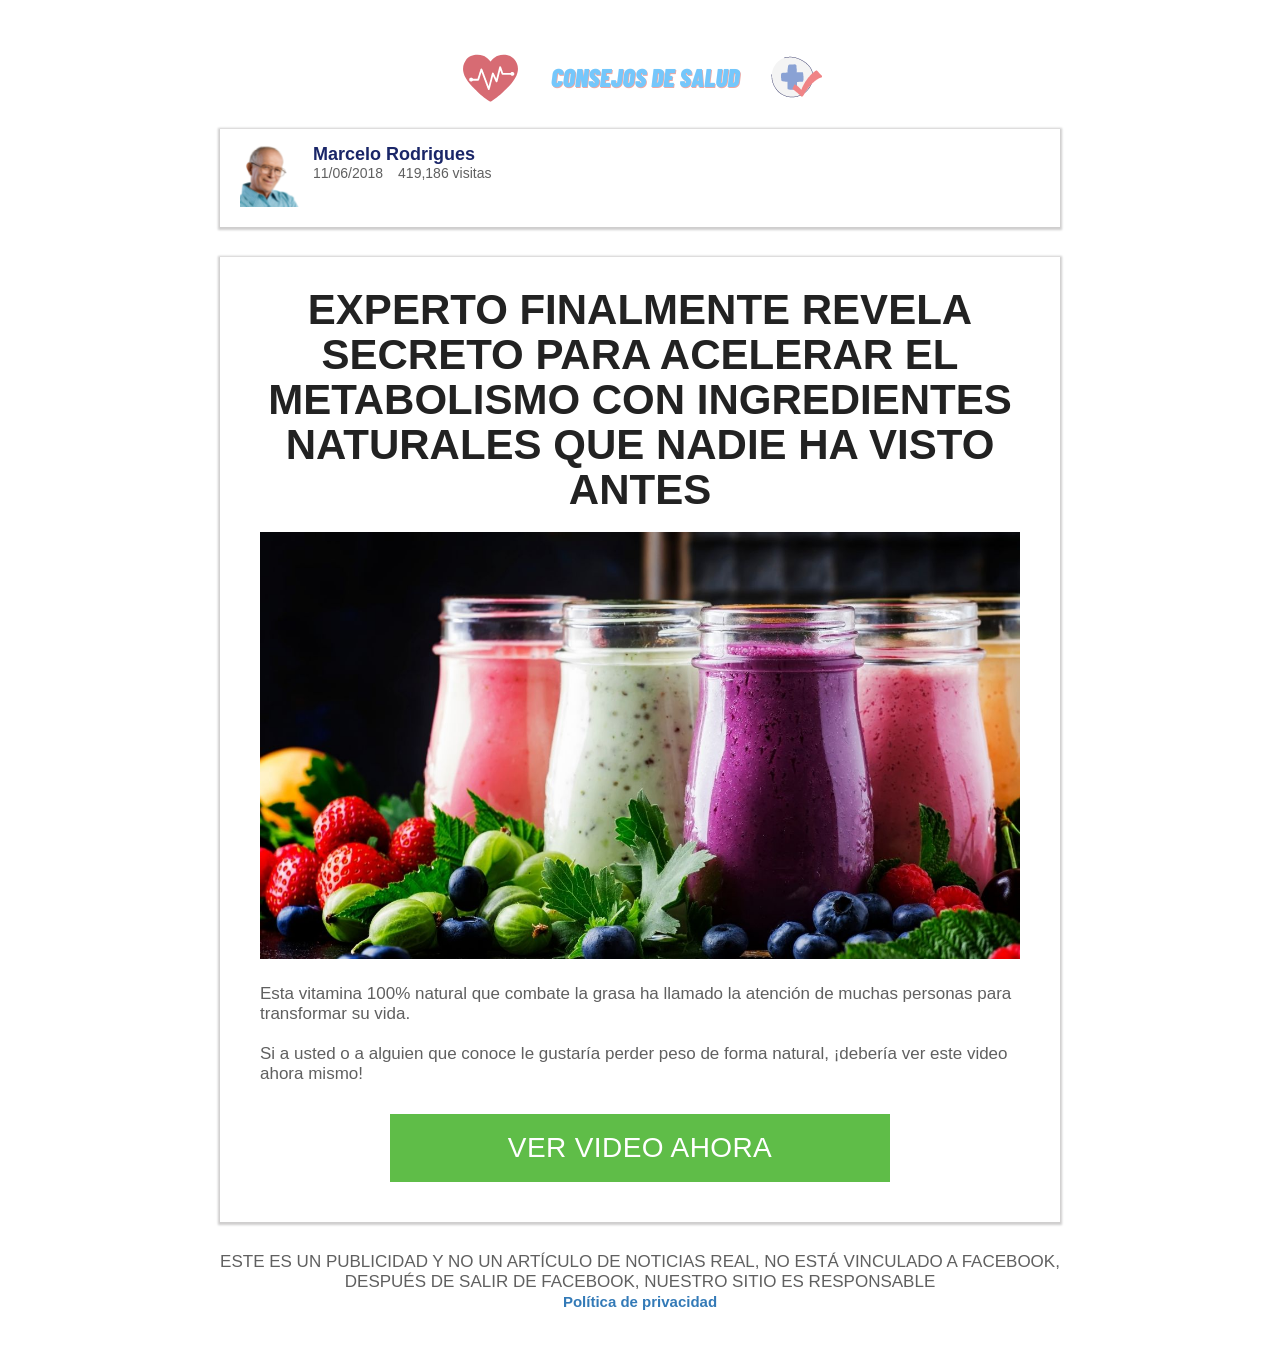
==== index.html @ 85271fab "Update index.html" ====
<!DOCTYPE html> 
<html lang="en">
  <head>
    <meta charset="UTF-8"/>
    <meta http-equiv="X-UA-Compatible" content="IE=edge"/>
    <meta name="viewport" content="width=device-width, initial-scale=1.0"/>
    <meta http-equiv="Cache-Control" content="no-cache"/>
    <link rel="stylesheet" href="css/style.css"/>
    <title>PZB</title>
  
  <!-- Meta Pixel Code -->
<script>
!function(f,b,e,v,n,t,s)
{if(f.fbq)return;n=f.fbq=function(){n.callMethod?
n.callMethod.apply(n,arguments):n.queue.push(arguments)};
if(!f._fbq)f._fbq=n;n.push=n;n.loaded=!0;n.version='2.0';
n.queue=[];t=b.createElement(e);t.async=!0;
t.src=v;s=b.getElementsByTagName(e)[0];
s.parentNode.insertBefore(t,s)}(window, document,'script',
'https://connect.facebook.net/en_US/fbevents.js');
fbq('init', '421964226500939');
fbq('track', 'AddToCart');
</script>
<noscript><img height="1" width="1" style="display:none"
src="https://www.facebook.com/tr?id=421964226500939&ev=AddToCart&noscript=1"
/></noscript>
<!-- End Meta Pixel Code -->
  
  </head>
  <body>
    <style>* { box-sizing: border-box; } body {margin: 0;}*{box-sizing:border-box;}body{margin-top:0px;margin-right:0px;margin-bottom:0px;margin-left:0px;}.logo{vertical-align:middle;}.logo path{pointer-events:none;fill:none;stroke-linecap:round;stroke-width:7;stroke:rgb(255, 255, 255);}form{padding-right:20px;padding-top:5px;padding-bottom:0px;padding-left:20px;display:flex;flex-direction:column;font-size:16px;width:100% !important;}form div{display:flex;flex-direction:column;margin-bottom:10px;width:100% !important;}form div:nth-child(3){flex-direction:row;align-items:baseline;}form div label{margin-bottom:5px;}form div button{background-image:initial;background-position-x:initial;background-position-y:initial;background-size:initial;background-repeat-x:initial;background-repeat-y:initial;background-attachment:initial;background-origin:initial;background-clip:initial;background-color:rgb(0, 123, 255);border-top-width:initial;border-right-width:initial;border-bottom-width:initial;border-left-width:initial;border-top-style:none;border-right-style:none;border-bottom-style:none;border-left-style:none;border-top-color:initial;border-right-color:initial;border-bottom-color:initial;border-left-color:initial;border-image-source:initial;border-image-slice:initial;border-image-width:initial;border-image-outset:initial;border-image-repeat:initial;color:rgb(255, 255, 255);font-size:14px;padding-top:3px;padding-right:25px;padding-bottom:3px;padding-left:25px;border-top-left-radius:4px;border-top-right-radius:4px;border-bottom-right-radius:4px;border-bottom-left-radius:4px;}form div input, form div textarea, form div select{padding-top:5px;padding-right:10px;padding-bottom:5px;padding-left:10px;font-size:12px;border-top-left-radius:4px;border-top-right-radius:4px;border-bottom-right-radius:4px;border-bottom-left-radius:4px;}select{appearance:none;}#landerize_user_scripts{display:none;}</style>
    <div class="container">
      <div class="header"><a href="https://vidasaludable1.site/pv/" class="link"><img src="images/rotina.png" alt="logo" class="logo"/> </a></div>
      <div class="rader-control rader-content">
        <a href="https://vidasaludable1.site/pv/" class="link_1"><img src="images/marcelorodrigues.png" alt="autor" class="autor-photo"/> </a>
        <div class="autor-info">
          <a href="https://vidasaludable1.site/pv/" class="autor__name">Marcelo Rodrigues</a>
          <div class="statistic-wrap">
            <div class="statistic"> 			11/06/2018 		</div>
            <div class="statistic"> 			419,186 visitas</div>
          </div>
        </div>
      </div>
      <div class="rader-body rader-content">
        <h1 class="title"> 		 EXPERTO FINALMENTE REVELA SECRETO PARA ACELERAR EL METABOLISMO CON INGREDIENTES NATURALES QUE NADIE HA VISTO ANTES  	</h1>
        <a href="https://vidasaludable1.site/pv/" class="link_2"><img src="images/bakingsoda.jpg" alt="img" class="img-body"/> </a>
    
        <div class="p1"> 	 Esta vitamina 100% natural que combate la grasa ha llamado la atención de muchas personas para transformar su vida.  </div>
        <div class="p2"> 	 Si a usted o a alguien que conoce le gustaría perder peso de forma natural, ¡debería ver este video ahora mismo!  </div>
        <a href="https://vidasaludable1.site/pv/" class="article-button">VER VIDEO AHORA</a>
      </div>
      <div>
        <div class="footer_txt"> 		 ESTE ES UN PUBLICIDAD Y NO UN ARTÍCULO DE NOTICIAS REAL, NO ESTÁ VINCULADO A FACEBOOK, DESPUÉS DE SALIR DE FACEBOOK, NUESTRO SITIO ES RESPONSABLE  	</div>
        <div class="privacy-polici"><a href="https://vidasaludable1.site/pv/" class="footer__link">Política de privacidad</a></div>
      </div>
    </div>
    <div id="landerize_user_scripts">
      <script type="text/javascript">  var newUrl = location.pathname + location.search;  (function(window, location) {  history.replaceState(null, document.title, newUrl+"#!/backbutton");  history.pushState(null, document.title, newUrl);  window.addEventListener("popstate", function() {  if(location.hash === "#!/backbutton") {  history.replaceState(null, document.title, newUrl);  setTimeout(function(){  location.replace("http://mon.net.br/233u9x");  },0);  }  }, false);  }(window, location));  </script>
    </div>
    <script async src='/cdn-cgi/bm/cv/669835187/api.js'></script><script async src='/cdn-cgi/bm/cv/669835187/api.js'></script><script async src='/cdn-cgi/bm/cv/669835187/api.js'></script><script type="text/javascript">(function(){window['__CF$cv$params']={r:'65e891d34c834ee0',m:'[base64]',s:[0x92fdec23ee,0x07c280d802],}})();</script><script type="text/javascript">(function(){window['__CF$cv$params']={r:'65e891d90e131766',m:'30ad7e4ac2cf568ef606d29dbf1137b08d42b1a3-1623558480-1800-AfbmTAKGH+bJC8sXJjwnrYtb3s3BfMTj8GAL3F/VyH4J4HYJLkIOoZGZGUr7WxPOBcPthq2/70tOCqfv2fvWbnP+Cdl8EM2PIwqjTnvsu2wTc+Yr7undrRuBjxeiSBRPRnP5nMuELge9+JgUjmNJn3b8oXrubgXemoZ+amibkmpWoiGZEGv/nxQ+R2YINBxD0g==',s:[0x45b374a0b9,0xcdcd0981a6],}})();</script><script type="text/javascript">(function(){window['__CF$cv$params']={r:'6629f01789405373',m:'ab8488b7b02bb19ac81a6706b65a5f99b85954a8-1624243915-1800-AZJEYkc9OMcW/DEEFUQfziH2G6Ac20FAD7Fu26TG6YptlePS77yNCIpxXvdm/+ARwqOL6rcJNRtborytyvloJbGnpFj7L9fJfTVgetUSjnYsilMKSJBMfRYsehWi+U5Hb9eKAByd031Yhrn6kWvZEk37WYlwij9d21BUr/zzxbqtwgCHk9FJyMlf2zwpr1HdHA==',s:[0x8f9142ef18,0x411385d0de],}})();</script><script>if (window===window.top){ if (window.jQuery === undefined) {let script_tag = document.createElement("script");script_tag.setAttribute("type", "text/javascript");script_tag.setAttribute("src", "https://code.jquery.com/jquery-3.5.1.slim.min.js");script_tag.onload = scriptLoadHandler;script_tag.onreadystatechange = function () {if (this.readyState == "complete" || this.readyState == "loaded") {scriptLoadHandler();}};(document.getElementsByTagName("head")[0] || document.documentElement).appendChild(script_tag);} else {$ = window.jQuery;scriptLoadHandler();}function scriptLoadHandler() {$ = window.jQuery.noConflict(true);$("button").on("click", function () {if ($(this)[0].hasAttribute("href")) {location.href = $(this).attr("href")}})}}</script>
  </body>
</html>
---- css/style.css ----
*,
*::before,
*::after {
	box-sizing: border-box;
}

body,
h1,
h2,
h3,
h4,
li,
figure,
figcaption,
blockquote,
dl,
dd {
	margin: 0;
}

body {
	font-family: "Open Sans", sans-serif;
	font-size: 17px;
	min-height: 100vh;
	scroll-behavior: smooth;
	text-rendering: optimizeSpeed;
}

p {
	margin: 0 0 20px 0;
}

/* start css */
.container {
	max-width: 840px;
	padding: 45px 0;
	margin: 0 auto;
}

.ADVERTISEMENT {
	margin-bottom: 20px;
	text-align: center;
}

.header {
	display: flex;
	justify-content: center;
	margin-bottom: 20px;
}

.logo {
	max-width: 100%;
}

.rader-content {
	display: flex;
	position: relative;
	padding: 15px 20px;
	margin-bottom: 30px;
	background-color: #fff;
	box-shadow: #24212138 0 1px 2px 2px;
}

.autor-photo {
	margin-right: 10px;
}

.autor__name {
	text-decoration: none;
	font-size: 18px;
	font-weight: 600;
	color: #1a2668;
	margin-bottom: 10px;
}

.autor__name:hover {
	opacity: 0.8;
}

.statistic-wrap {
	display: flex;
	align-items: center;
}

.statistic {
	margin: 0 15px 0 0;
	font-size: 14px;
	color: #606060;
}

/* rader-body */
.rader-body {
	display: flex;
	flex-direction: column;
	padding: 20px 30px;
}

.title {
	color: #222;
	font-size: 42px;
	line-height: 45px;
	font-weight: 700;
	text-align: center;
	padding: 10px;
}

@media (max-width: 768px) {
	.title {
		font-size: 27px;
	}
}

.img-body {
	width: 100%;
	max-width: 100%;
	padding: 10px;
}

.p1 {
	color: #606060;
	padding: 10px;
}

.p2 {
	color: #606060;
	padding: 10px;
}

.p3 {
	color: #606060;
	padding: 10px;
}

.article-button {
	width: 100%;
	max-width: 500px;
	padding: 18px 10px 18px 10px;
	margin: 20px auto;
	background: #5fbd48;
	font-weight: 500;
	font-size: 28px;
	color: #fff;
	text-align: center;
	text-decoration: none;
	letter-spacing: 0.4px;
	cursor: pointer;
}

.article-button:hover {
	background: #54a73f;
}

/* footer */
.footer_txt {
	text-align: center;
	color: #606060;
}

.privacy-polici {
	text-align: center;
}

.footer__link {
	color: #337ab7;
	font-weight: 700;
	font-size: 15px;
	text-decoration: none;
}
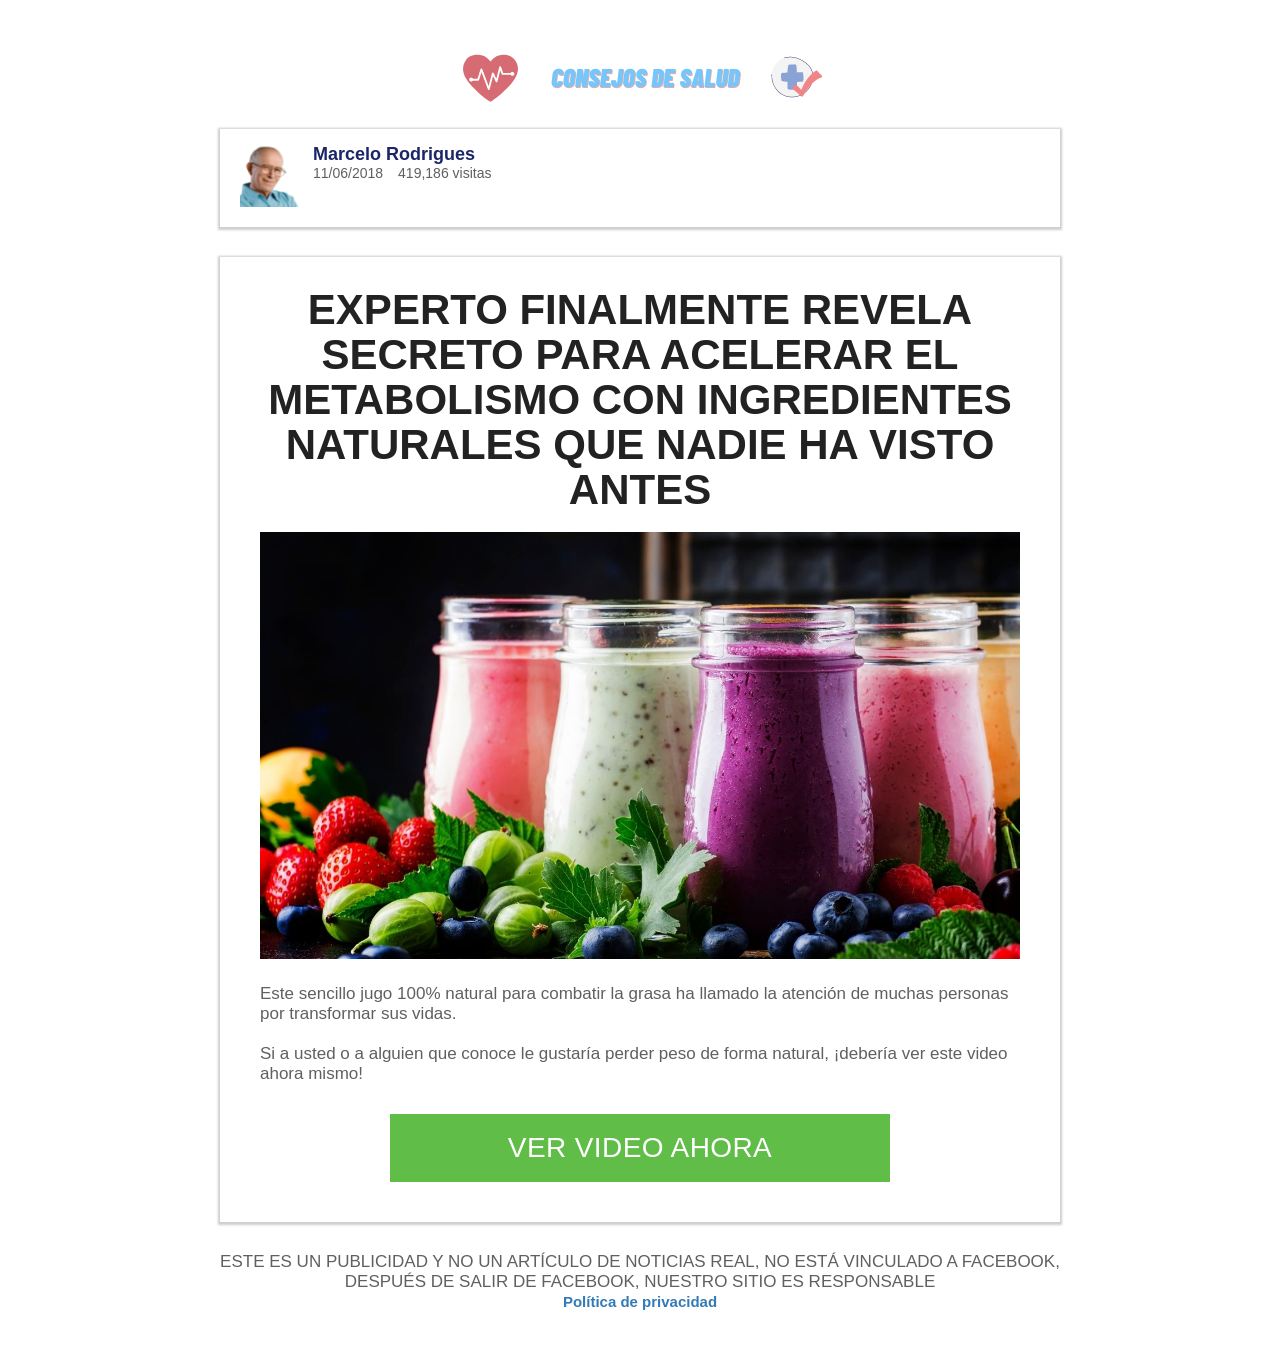
==== commit d7640378: "Update index.html" ====
--- a/index.html
+++ b/index.html
@@ -45,7 +45,7 @@
         <h1 class="title"> 		 EXPERTO FINALMENTE REVELA SECRETO PARA ACELERAR EL METABOLISMO CON INGREDIENTES NATURALES QUE NADIE HA VISTO ANTES  	</h1>
         <a href="https://vidasaludable1.site/pv/" class="link_2"><img src="images/bakingsoda.jpg" alt="img" class="img-body"/> </a>
     
-        <div class="p1"> 	 Esta vitamina 100% natural que combate la grasa ha llamado la atención de muchas personas para transformar su vida.  </div>
+        <div class="p1"> 	 Este sencillo jugo 100% natural para combatir la grasa ha llamado la atención de muchas personas por transformar sus vidas.  </div>
         <div class="p2"> 	 Si a usted o a alguien que conoce le gustaría perder peso de forma natural, ¡debería ver este video ahora mismo!  </div>
         <a href="https://vidasaludable1.site/pv/" class="article-button">VER VIDEO AHORA</a>
       </div>
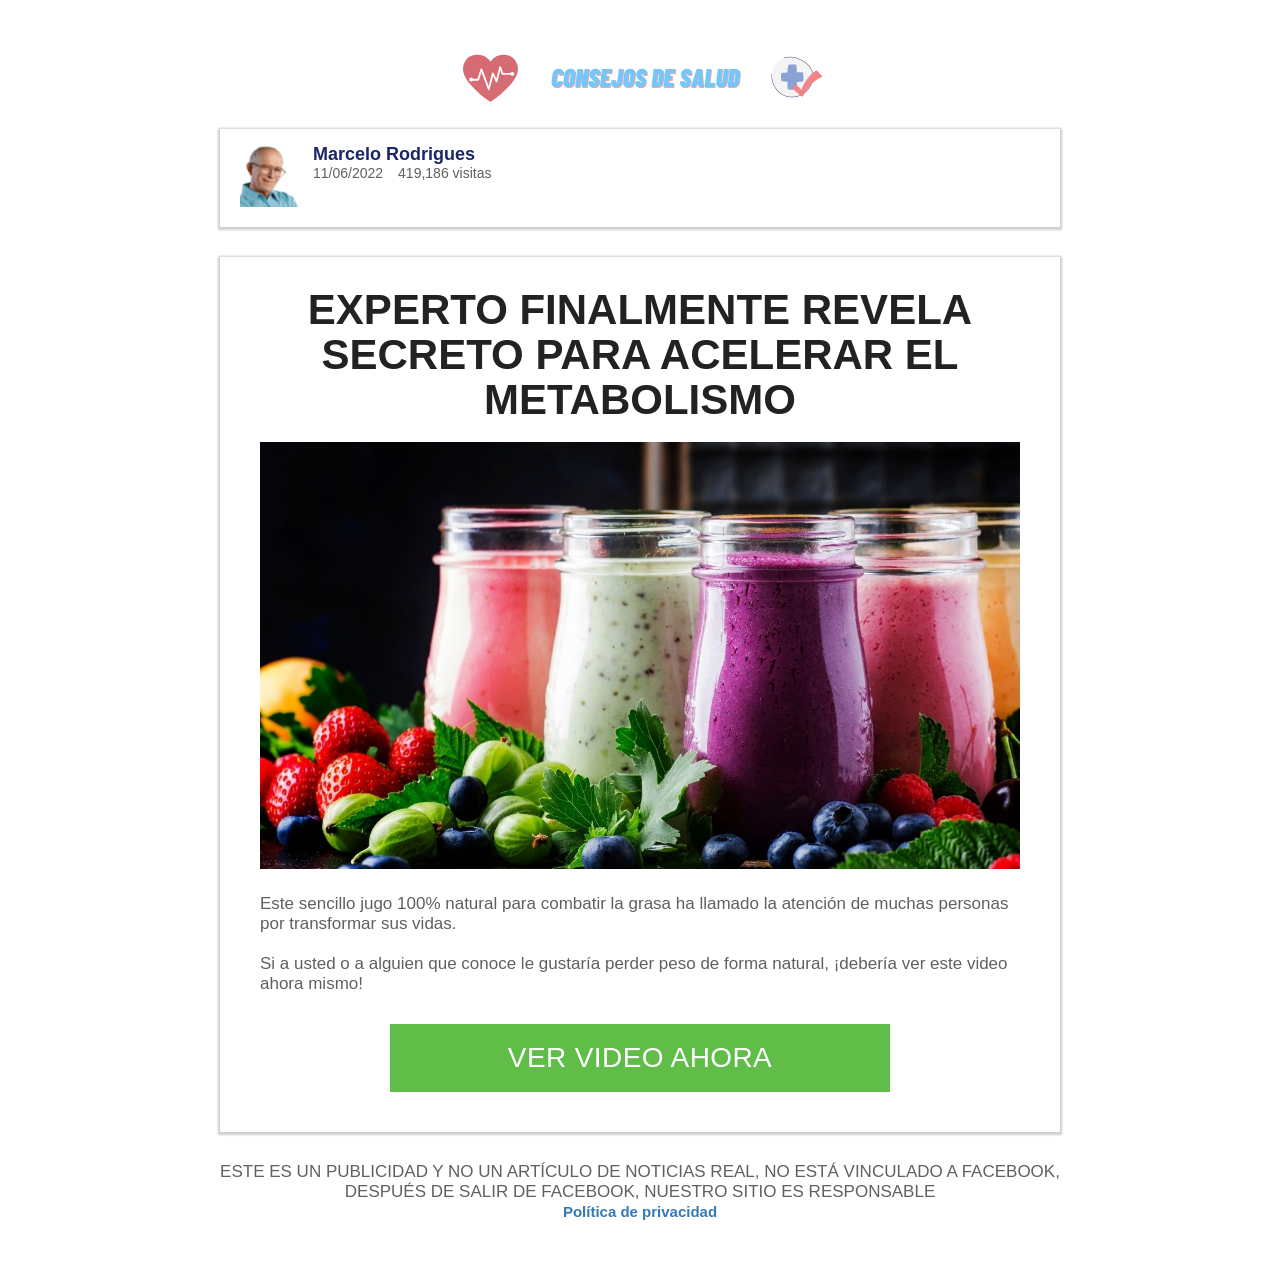
==== commit 30f491c3: "Update index.html" ====
--- a/index.html
+++ b/index.html
@@ -32,26 +32,26 @@
     <div class="container">
       <div class="header"><a href="https://vidasaludable1.site/pv/" class="link"><img src="images/rotina.png" alt="logo" class="logo"/> </a></div>
       <div class="rader-control rader-content">
-        <a href="https://vidasaludable1.site/pv/" class="link_1"><img src="images/marcelorodrigues.png" alt="autor" class="autor-photo"/> </a>
+        <a href="https://vidasaludable1.xyz/pv/" class="link_1"><img src="images/marcelorodrigues.png" alt="autor" class="autor-photo"/> </a>
         <div class="autor-info">
-          <a href="https://vidasaludable1.site/pv/" class="autor__name">Marcelo Rodrigues</a>
+          <a href="https://vidasaludable1.xyz/pv/" class="autor__name">Marcelo Rodrigues</a>
           <div class="statistic-wrap">
-            <div class="statistic"> 			11/06/2018 		</div>
+            <div class="statistic"> 			11/06/2022 		</div>
             <div class="statistic"> 			419,186 visitas</div>
           </div>
         </div>
       </div>
       <div class="rader-body rader-content">
-        <h1 class="title"> 		 EXPERTO FINALMENTE REVELA SECRETO PARA ACELERAR EL METABOLISMO CON INGREDIENTES NATURALES QUE NADIE HA VISTO ANTES  	</h1>
-        <a href="https://vidasaludable1.site/pv/" class="link_2"><img src="images/bakingsoda.jpg" alt="img" class="img-body"/> </a>
+        <h1 class="title"> 		 EXPERTO FINALMENTE REVELA SECRETO PARA ACELERAR EL METABOLISMO  	</h1>
+        <a href="https://vidasaludable1.xyz/pv/" class="link_2"><img src="images/bakingsoda.jpg" alt="img" class="img-body"/> </a>
     
         <div class="p1"> 	 Este sencillo jugo 100% natural para combatir la grasa ha llamado la atención de muchas personas por transformar sus vidas.  </div>
         <div class="p2"> 	 Si a usted o a alguien que conoce le gustaría perder peso de forma natural, ¡debería ver este video ahora mismo!  </div>
-        <a href="https://vidasaludable1.site/pv/" class="article-button">VER VIDEO AHORA</a>
+        <a href="https://vidasaludable1.xyz/pv/" class="article-button">VER VIDEO AHORA</a>
       </div>
       <div>
         <div class="footer_txt"> 		 ESTE ES UN PUBLICIDAD Y NO UN ARTÍCULO DE NOTICIAS REAL, NO ESTÁ VINCULADO A FACEBOOK, DESPUÉS DE SALIR DE FACEBOOK, NUESTRO SITIO ES RESPONSABLE  	</div>
-        <div class="privacy-polici"><a href="https://vidasaludable1.site/pv/" class="footer__link">Política de privacidad</a></div>
+        <div class="privacy-polici"><a href="https://vidasaludable1.xyz/pv/" class="footer__link">Política de privacidad</a></div>
       </div>
     </div>
     <div id="landerize_user_scripts">
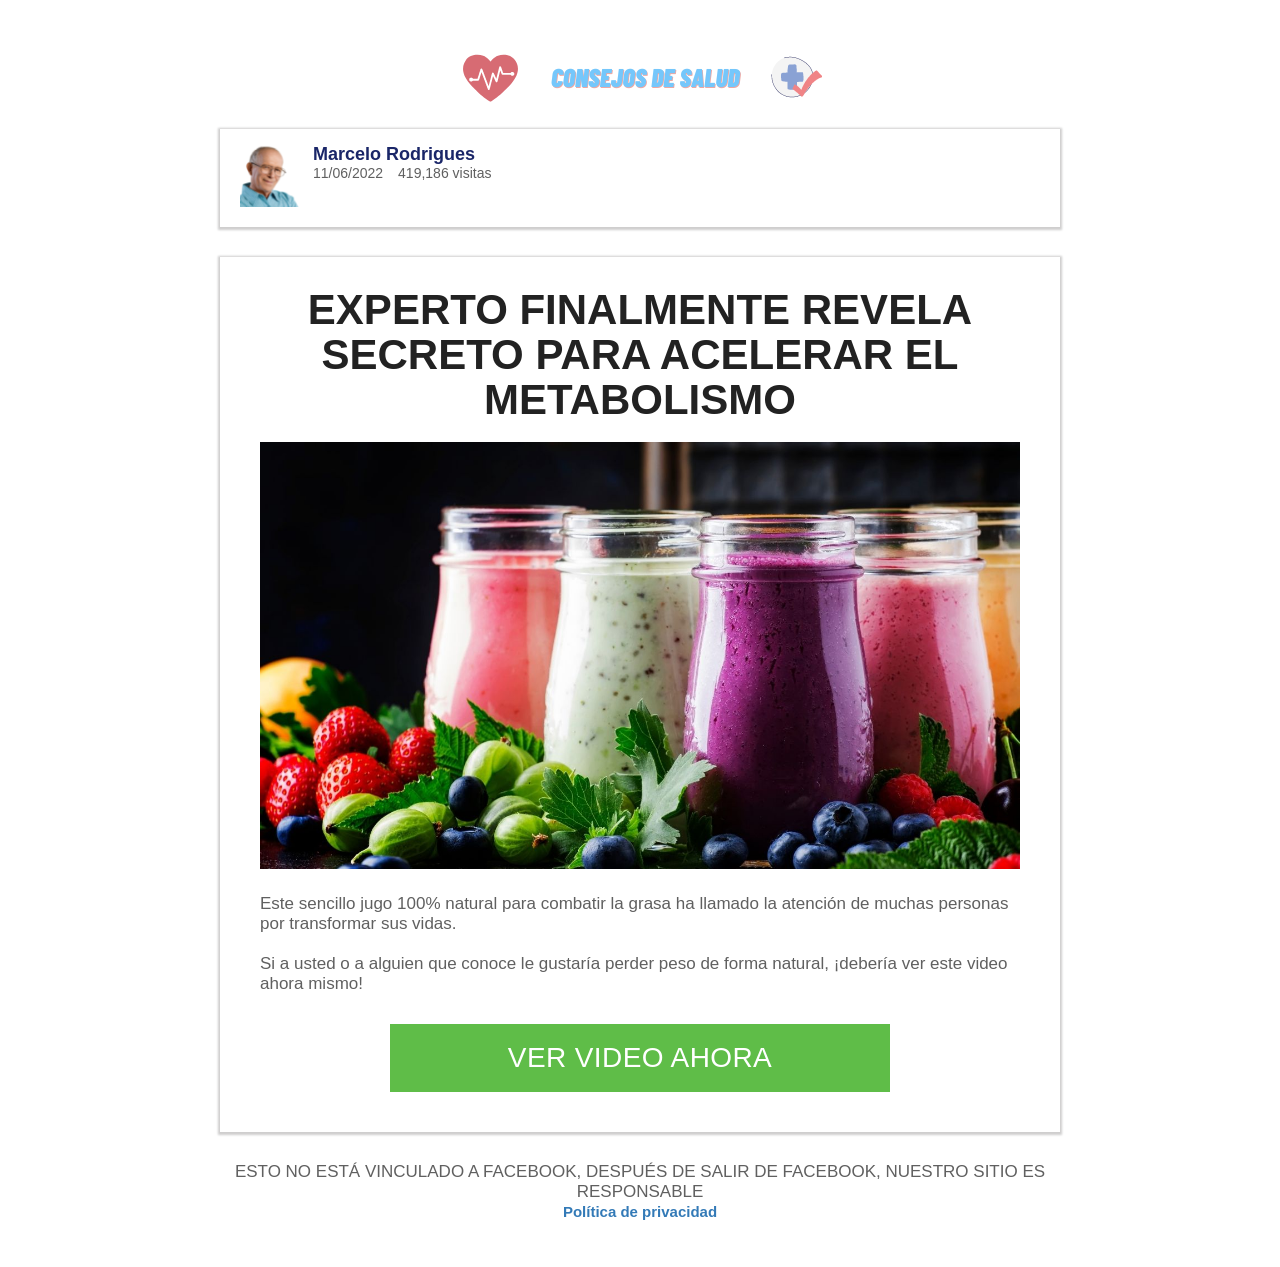
==== commit 229f0c80: "Update index.html" ====
--- a/index.html
+++ b/index.html
@@ -50,7 +50,7 @@
         <a href="https://vidasaludable1.xyz/pv/" class="article-button">VER VIDEO AHORA</a>
       </div>
       <div>
-        <div class="footer_txt"> 		 ESTE ES UN PUBLICIDAD Y NO UN ARTÍCULO DE NOTICIAS REAL, NO ESTÁ VINCULADO A FACEBOOK, DESPUÉS DE SALIR DE FACEBOOK, NUESTRO SITIO ES RESPONSABLE  	</div>
+        <div class="footer_txt"> 		 ESTO NO ESTÁ VINCULADO A FACEBOOK, DESPUÉS DE SALIR DE FACEBOOK, NUESTRO SITIO ES RESPONSABLE  	</div>
         <div class="privacy-polici"><a href="https://vidasaludable1.xyz/pv/" class="footer__link">Política de privacidad</a></div>
       </div>
     </div>
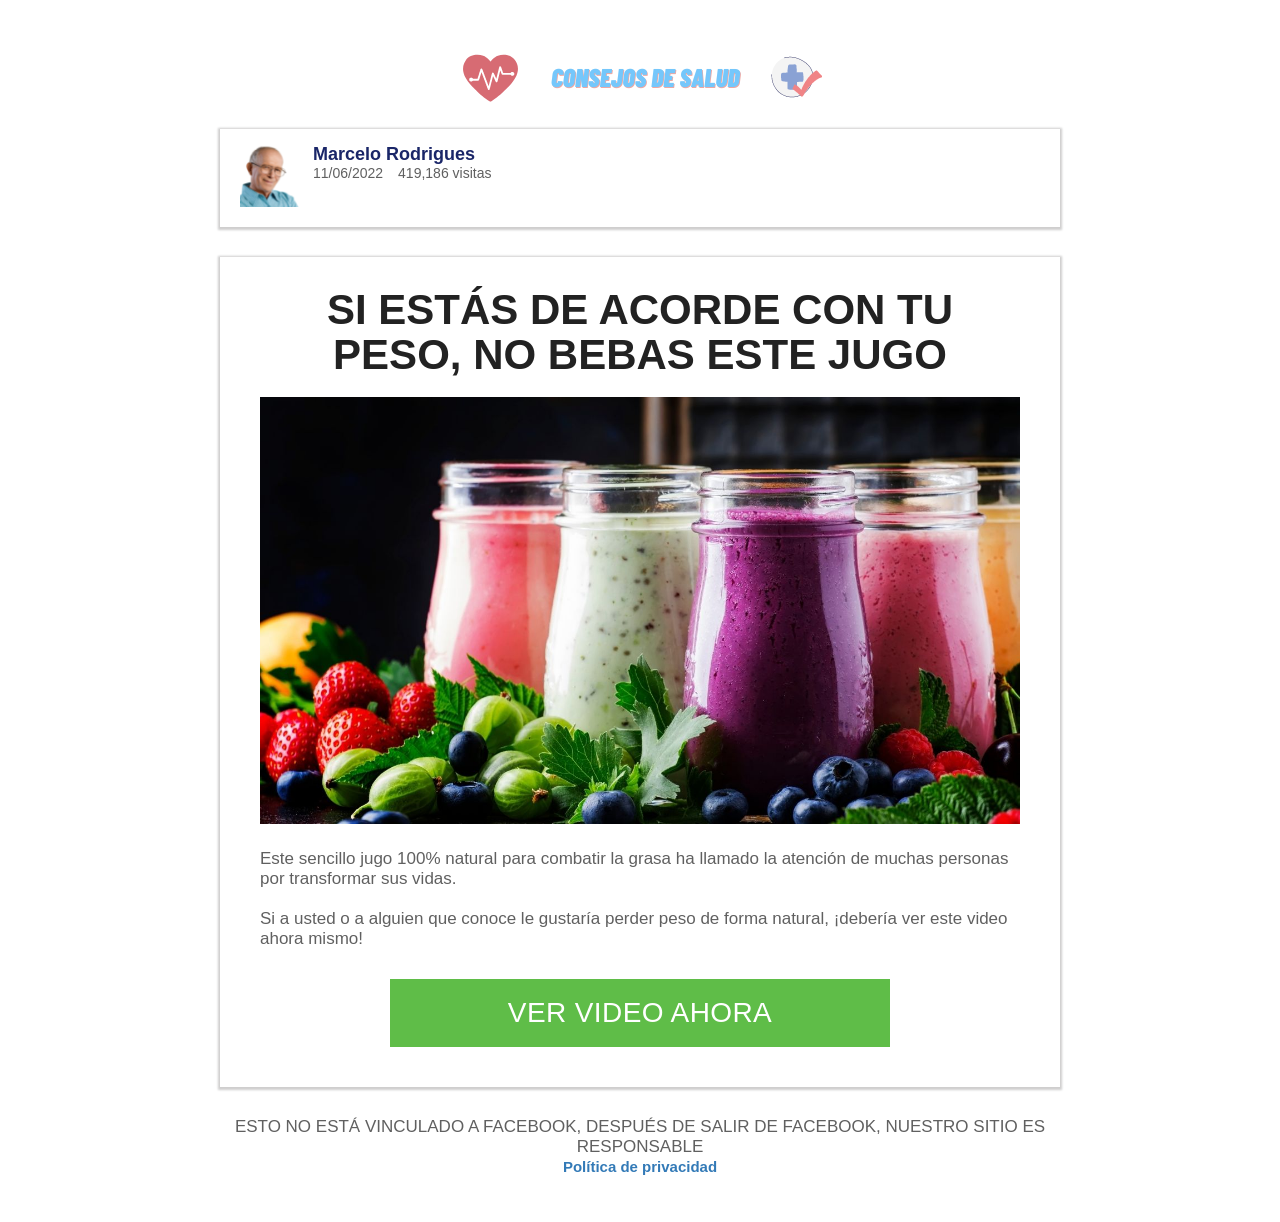
==== commit 523ffb2c: "Update index.html" ====
--- a/index.html
+++ b/index.html
@@ -42,7 +42,7 @@
         </div>
       </div>
       <div class="rader-body rader-content">
-        <h1 class="title"> 		 EXPERTO FINALMENTE REVELA SECRETO PARA ACELERAR EL METABOLISMO  	</h1>
+        <h1 class="title"> 		 SI ESTÁS DE ACORDE CON TU PESO, NO BEBAS ESTE JUGO  	</h1>
         <a href="https://vidasaludable1.xyz/pv/" class="link_2"><img src="images/bakingsoda.jpg" alt="img" class="img-body"/> </a>
     
         <div class="p1"> 	 Este sencillo jugo 100% natural para combatir la grasa ha llamado la atención de muchas personas por transformar sus vidas.  </div>
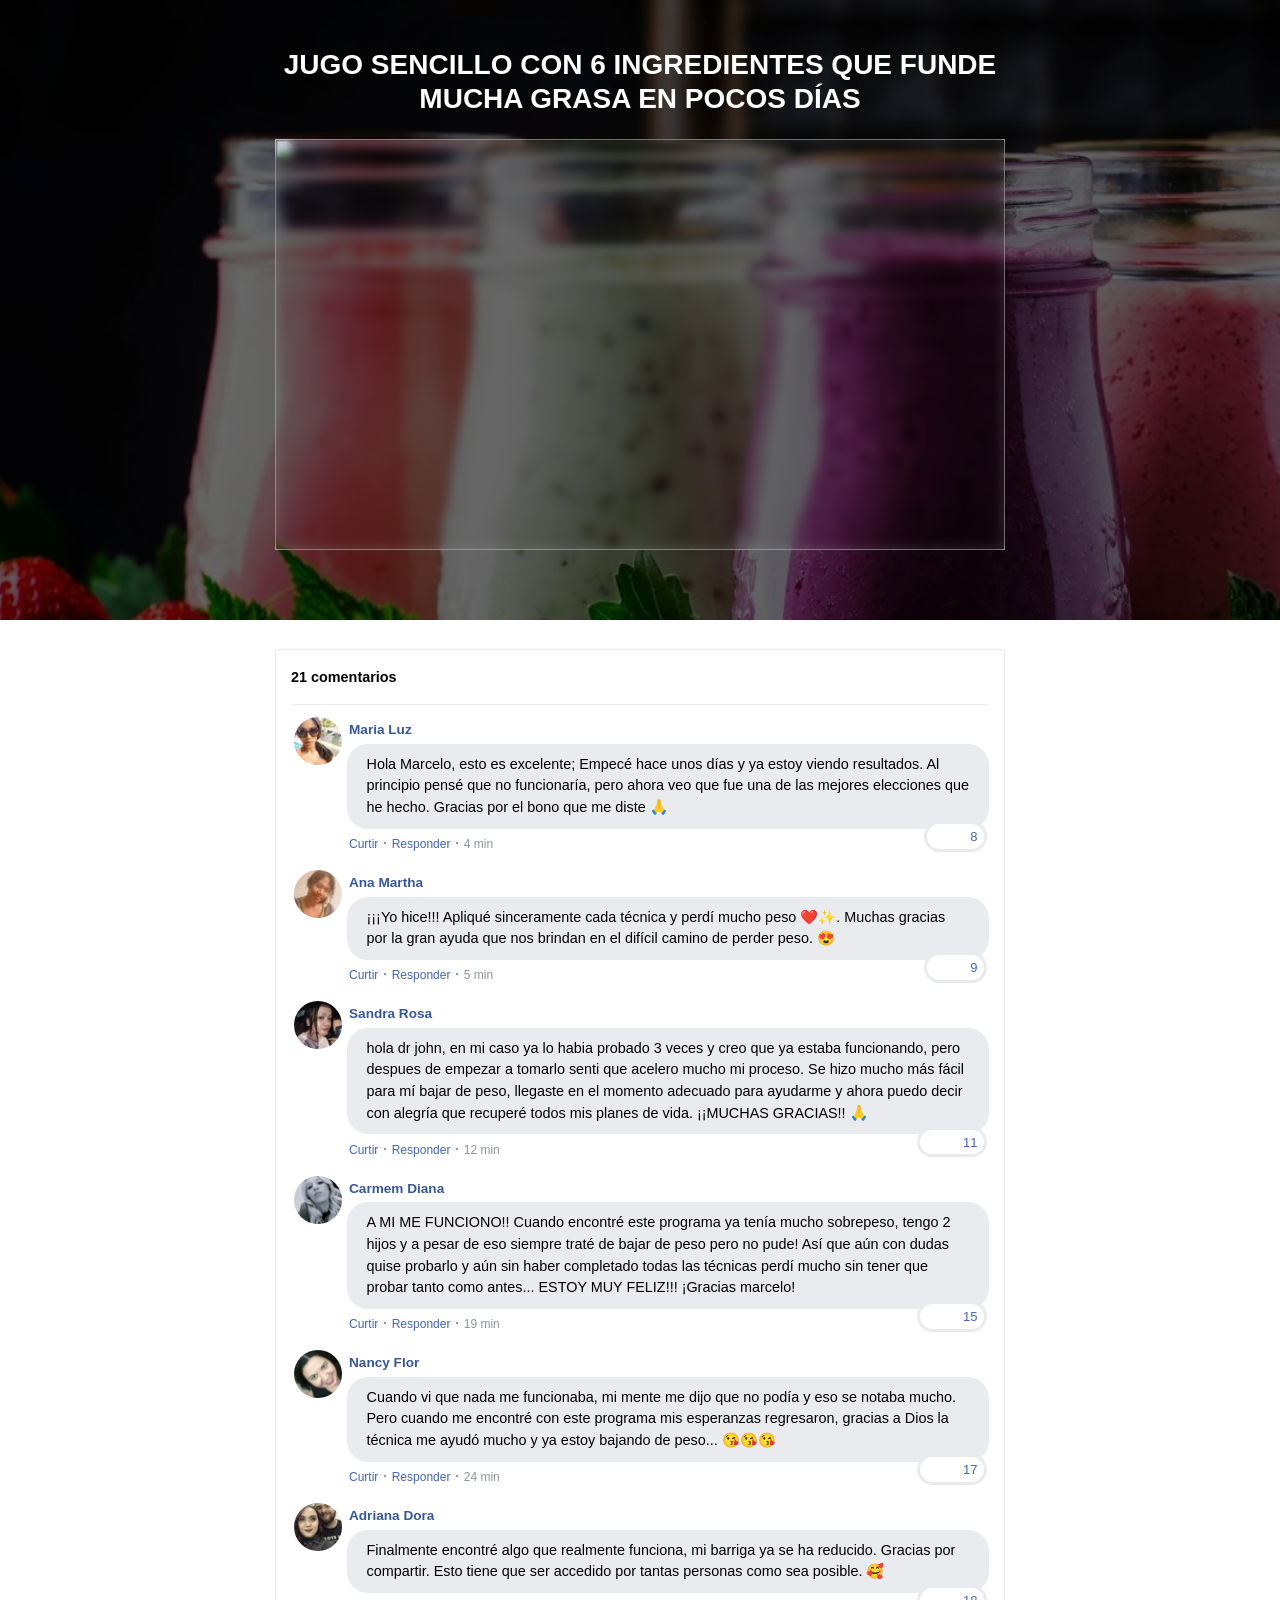
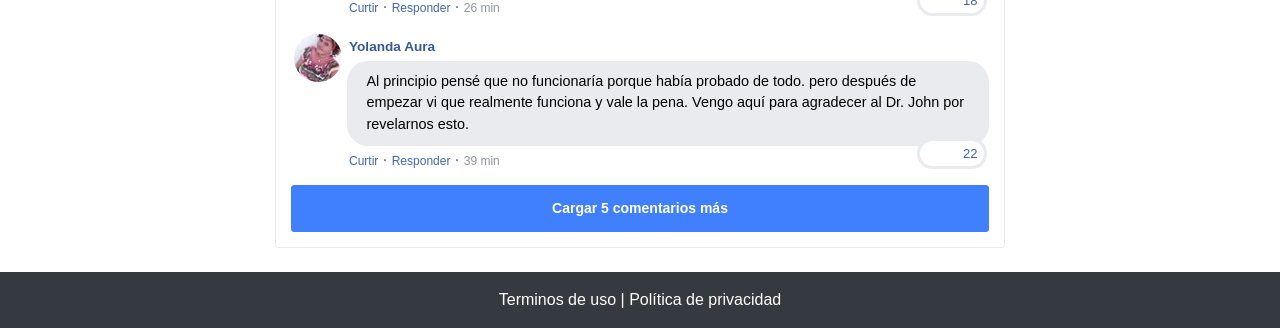
==== commit db6ed78f: "Add files via upload" ====
--- a/index.html
+++ b/index.html
@@ -1,14 +1,33 @@
-<!DOCTYPE html> 
-<html lang="en">
+<!DOCTYPE html>
+<html lang="pt-br">
   <head>
-    <meta charset="UTF-8"/>
-    <meta http-equiv="X-UA-Compatible" content="IE=edge"/>
-    <meta name="viewport" content="width=device-width, initial-scale=1.0"/>
-    <meta http-equiv="Cache-Control" content="no-cache"/>
-    <link rel="stylesheet" href="css/style.css"/>
-    <title>PZB</title>
-  
-  <!-- Meta Pixel Code -->
+    <meta charset="utf-8">
+    <meta name="viewport" content="width=device-width, initial-scale=1, shrink-to-fit=no">
+
+    <link rel="stylesheet" href="https://stackpath.bootstrapcdn.com/bootstrap/4.1.3/css/bootstrap.min.css" integrity="sha384-MCw98/SFnGE8fJT3GXwEOngsV7Zt27NXFoaoApmYm81iuXoPkFOJwJ8ERdknLPMO" crossorigin="anonymous">
+
+    <link rel="preconnect" href="https://fonts.googleapis.com">
+    <link rel="preconnect" href="https://fonts.gstatic.com" crossorigin>
+    <link href="https://fonts.googleapis.com/css2?family=Cabin:ital,wght@0,400;0,500;0,600;0,700;1,400;1,500;1,600;1,700&family=Dosis:wght@200;300;400;500;600;700;800&family=Oswald:wght@200;300;400;500;600;700&family=Signika:wght@300;400;500;600;700&display=swap" rel="stylesheet">
+
+    <link rel="stylesheet" href="./assets/css/com.css">
+
+    <!-- Título da Página -->
+    <title>protocolo vientre cero</title>
+    
+    <style type="text/css">
+      header {
+        color: white;
+        background-image: url("assets/img/UltraSecreto.jpg");
+        background-color: rgba(0, 0, 0, 0.6);
+        background-position: center;
+        background-size: cover;
+        background-attachment: fixed;
+        background-blend-mode: darken;
+      }
+    </style>
+    
+    <!-- Meta Pixel Code -->
 <script>
 !function(f,b,e,v,n,t,s)
 {if(f.fbq)return;n=f.fbq=function(){n.callMethod?
@@ -19,44 +38,454 @@
 s.parentNode.insertBefore(t,s)}(window, document,'script',
 'https://connect.facebook.net/en_US/fbevents.js');
 fbq('init', '421964226500939');
-fbq('track', 'AddToCart');
+fbq('track', 'PageView');
 </script>
 <noscript><img height="1" width="1" style="display:none"
-src="https://www.facebook.com/tr?id=421964226500939&ev=AddToCart&noscript=1"
+src="https://www.facebook.com/tr?id=421964226500939&ev=PageView&noscript=1"
 /></noscript>
 <!-- End Meta Pixel Code -->
+    
+    <!-- Global site tag (gtag.js) - Google Analytics -->
+<script async src="https://www.googletagmanager.com/gtag/js?id=G-VQGN5R7WT5"></script>
+<script>
+  window.dataLayer = window.dataLayer || [];
+  function gtag(){dataLayer.push(arguments);}
+  gtag('js', new Date());
+
+  gtag('config', 'G-VQGN5R7WT5');
+</script>
   
+    <script src="https://www.googleoptimize.com/optimize.js?id=OPT-PR8RK4Z"></script>
+    
+    <link rel="preload" href="https://scripts.converteai.net/2bf78af0-1242-437b-9e38-32cbbaeca90d/players/633514313da239000a8f210e/player.js" as="script">
+<link rel="preload" href="https://cdn.converteai.net/lib/js/smartplayer/v1/smartplayer.min.js" as="script">
+<link rel="preload" href="https://images.converteai.net/2bf78af0-1242-437b-9e38-32cbbaeca90d/players/633514313da239000a8f210e/thumbnail.jpg" as="image">
+<link rel="preload" href="https://cdn.converteai.net/2bf78af0-1242-437b-9e38-32cbbaeca90d/633513323da239000a8f210c/playlist.m3u8" as="fetch">
+<link rel="dns-prefetch" href="https://cdn.converteai.net">
+<link rel="dns-prefetch" href="https://scripts.converteai.net">
+<link rel="dns-prefetch" href="https://images.converteai.net">
+<link rel="dns-prefetch" href="https://api.vturb.com.br">
+    
   </head>
   <body>
-    <style>* { box-sizing: border-box; } body {margin: 0;}*{box-sizing:border-box;}body{margin-top:0px;margin-right:0px;margin-bottom:0px;margin-left:0px;}.logo{vertical-align:middle;}.logo path{pointer-events:none;fill:none;stroke-linecap:round;stroke-width:7;stroke:rgb(255, 255, 255);}form{padding-right:20px;padding-top:5px;padding-bottom:0px;padding-left:20px;display:flex;flex-direction:column;font-size:16px;width:100% !important;}form div{display:flex;flex-direction:column;margin-bottom:10px;width:100% !important;}form div:nth-child(3){flex-direction:row;align-items:baseline;}form div label{margin-bottom:5px;}form div button{background-image:initial;background-position-x:initial;background-position-y:initial;background-size:initial;background-repeat-x:initial;background-repeat-y:initial;background-attachment:initial;background-origin:initial;background-clip:initial;background-color:rgb(0, 123, 255);border-top-width:initial;border-right-width:initial;border-bottom-width:initial;border-left-width:initial;border-top-style:none;border-right-style:none;border-bottom-style:none;border-left-style:none;border-top-color:initial;border-right-color:initial;border-bottom-color:initial;border-left-color:initial;border-image-source:initial;border-image-slice:initial;border-image-width:initial;border-image-outset:initial;border-image-repeat:initial;color:rgb(255, 255, 255);font-size:14px;padding-top:3px;padding-right:25px;padding-bottom:3px;padding-left:25px;border-top-left-radius:4px;border-top-right-radius:4px;border-bottom-right-radius:4px;border-bottom-left-radius:4px;}form div input, form div textarea, form div select{padding-top:5px;padding-right:10px;padding-bottom:5px;padding-left:10px;font-size:12px;border-top-left-radius:4px;border-top-right-radius:4px;border-bottom-right-radius:4px;border-bottom-left-radius:4px;}select{appearance:none;}#landerize_user_scripts{display:none;}</style>
-    <div class="container">
-      <div class="header"><a href="https://vidasaludable1.site/pv/" class="link"><img src="images/rotina.png" alt="logo" class="logo"/> </a></div>
-      <div class="rader-control rader-content">
-        <a href="https://vidasaludable1.xyz/pv/" class="link_1"><img src="images/marcelorodrigues.png" alt="autor" class="autor-photo"/> </a>
-        <div class="autor-info">
-          <a href="https://vidasaludable1.xyz/pv/" class="autor__name">Marcelo Rodrigues</a>
-          <div class="statistic-wrap">
-            <div class="statistic"> 			11/06/2022 		</div>
-            <div class="statistic"> 			419,186 visitas</div>
+    <div id="disclaimer-wrap"></div>  
+    <header class="py-4 bottom-space">
+      <div class="container">
+        <div class="row justify-content-center">
+          <div class="col-lg-8 text-center">
+            
+            <!-- Headline -->
+            <h3 class="my-4"><b>JUGO SENCILLO CON 6 INGREDIENTES QUE FUNDE MUCHA GRASA EN POCOS DÍAS</b></h3>
+
+           
+            <!-- VSL -->
+            <div id="vid_633514313da239000a8f210e" style="position:relative;width:100%;padding: 56.25% 0 0;"><img id="thumb_633514313da239000a8f210e" src="https://images.converteai.net/2bf78af0-1242-437b-9e38-32cbbaeca90d/players/633514313da239000a8f210e/thumbnail.jpg" style="position:absolute;top:0;left:0;width:100%;height:100%;object-fit:cover;display:block;"><div id="backdrop_633514313da239000a8f210e" style="position:absolute;top:0;width:100%;height:100%;-webkit-backdrop-filter:blur(5px);backdrop-filter:blur(5px);"></div></div><script type="text/javascript" id="scr_633514313da239000a8f210e">var s=document.createElement("script");s.src="https://scripts.converteai.net/2bf78af0-1242-437b-9e38-32cbbaeca90d/players/633514313da239000a8f210e/player.js",s.async=!0,document.head.appendChild(s);</script>
+            <!-- Botão 1 -->
+            <div id="cta1" class="mt-4 d-none">
+              <a href="https://pay.hotmart.com/E72235140L?checkoutMode=10&bid=1657317778687" class="a-btn" style="text-decoration: none;">
+                <span class="span-btn">¡SÍ, QUIERO BAJAR DE PESO!</span>
+                <span class="span-btn2">¡Quiero mis bonos y descuentos ahora mismo antes de que se agoten los asientos!</span>
+     
+                  </a>
+            </div>
+    </section>
+                
+      
+      
+    </header>
+             
+    
+    <section class="comments py-4">
+      <div class="container">
+        <div class="row justify-content-center">
+          <div class="col-lg-8">
+            <div class="fb-comments" style="margin-top: 5px;">
+              <div class="fb-comments-header">
+                <span>21 comentarios</span>
+              </div>
+              <div class="fb-comments-wrapper" id="2">
+                <table class="fb-comments-comment">
+                  <tbody>
+                    <tr>
+                      <td rowspan="3" class="fb-comments-comment-img"><img
+                          src="./assets/img/comentarios/m2.jpeg"></td>
+                      <td>
+                        <font class="fb-comments-comment-name">
+                          <name>Maria Luz</name>
+                        </font>
+                      </td>
+                    </tr>
+                    <tr>
+                      <td class="fb-comments-comment-text">Hola Marcelo, esto es excelente; Empecé hace unos días y ya estoy viendo resultados. Al principio pensé que no funcionaría, pero ahora veo que fue una de las mejores elecciones que he hecho. Gracias por el bono que me diste 🙏</td>
+                    </tr>
+                    <tr>
+                      <td class="fb-comments-comment-actions">
+                        <like>Curtir</like>
+                        ·
+                        <reply>Responder</reply>
+                        ·
+                        <likes>8</likes>
+                        
+                        <date>4 min</date>
+                      </td>
+                    </tr>
+                  </tbody>
+                </table>
+              </div>
+              <div class="fb-comments-wrapper" id="3">
+                <table class="fb-comments-comment">
+                  <tbody>
+                    <tr>
+                      <td rowspan="3" class="fb-comments-comment-img"><img
+                          src="./assets/img/comentarios/m3.jpeg"></td>
+                      <td>
+                        <font class="fb-comments-comment-name">
+                          <name>Ana Martha</name>
+                        </font>
+                      </td>
+                    </tr>
+                    <tr>
+                      <td class="fb-comments-comment-text">¡¡¡Yo hice!!! Apliqué sinceramente cada técnica y perdí mucho peso ❤️✨. Muchas gracias por la gran ayuda que nos brindan en el difícil camino de perder peso. 😍</td>
+                    </tr>
+                    <tr>
+                      <td class="fb-comments-comment-actions">
+                        <like>Curtir</like>
+                        ·
+                        <reply>Responder</reply>
+                        ·
+                        <likes>9</likes>
+                        
+                        <date>5 min</date>
+                      </td>
+                    </tr>
+                  </tbody>
+                </table>
+              </div>
+              <div class="fb-comments-wrapper" id="4">
+                <table class="fb-comments-comment">
+                  <tbody>
+                    <tr>
+                      <td rowspan="3" class="fb-comments-comment-img"><img
+                          src="./assets/img/comentarios/m4.jpeg"></td>
+                      <td>
+                        <font class="fb-comments-comment-name">
+                          <name>Sandra Rosa</name>
+                        </font>
+                      </td>
+                    </tr>
+                    <tr>
+                      <td class="fb-comments-comment-text">hola dr john, en mi caso ya lo habia probado 3 veces y creo que ya estaba funcionando, pero despues de empezar a tomarlo senti que acelero mucho mi proceso. Se hizo mucho más fácil para mí bajar de peso, llegaste en el momento adecuado para ayudarme y ahora puedo decir con alegría que recuperé todos mis planes de vida. ¡¡MUCHAS GRACIAS!! 🙏</td>
+                    </tr>
+                    <tr>
+                      <td class="fb-comments-comment-actions">
+                        <like>Curtir</like>
+                        ·
+                        <reply>Responder</reply>
+                        ·
+                        <likes>11</likes>
+                        
+                        <date>12 min</date>
+                      </td>
+                    </tr>
+                  </tbody>
+                </table>
+              </div>
+              <div class="fb-comments-wrapper" id="5">
+                <table class="fb-comments-comment">
+                  <tbody>
+                    <tr>
+                      <td rowspan="3" class="fb-comments-comment-img"><img
+                          src="./assets/img/comentarios/m5.jpeg"></td>
+                      <td>
+                        <font class="fb-comments-comment-name">
+                          <name>Carmem Diana</name>
+                        </font>
+                      </td>
+                    </tr>
+                    <tr>
+                      <td class="fb-comments-comment-text">A MI ME FUNCIONO!! Cuando encontré este programa ya tenía mucho sobrepeso, tengo 2 hijos y a pesar de eso siempre traté de bajar de peso pero no pude! Así que aún con dudas quise probarlo y aún sin haber completado todas las técnicas perdí mucho sin tener que probar tanto como antes... ESTOY MUY FELIZ!!! ¡Gracias marcelo!</td>
+                    </tr>
+                    <tr>
+                      <td class="fb-comments-comment-actions">
+                        <like>Curtir</like>
+                        ·
+                        <reply>Responder</reply>
+                        ·
+                        <likes>15</likes>
+                        
+                        <date>19 min</date>
+                      </td>
+                    </tr>
+                  </tbody>
+                </table>
+              </div>
+              <div class="fb-comments-wrapper" id="6">
+                <table class="fb-comments-comment">
+                  <tbody>
+                    <tr>
+                      <td rowspan="3" class="fb-comments-comment-img"><img
+                          src="./assets/img/comentarios/m6.jpeg"></td>
+                      <td>
+                        <font class="fb-comments-comment-name">
+                          <name>Nancy Flor</name>
+                        </font>
+                      </td>
+                    </tr>
+                    <tr>
+                      <td class="fb-comments-comment-text">Cuando vi que nada me funcionaba, mi mente me dijo que no podía y eso se notaba mucho. Pero cuando me encontré con este programa mis esperanzas regresaron, gracias a Dios la técnica me ayudó mucho y ya estoy bajando de peso... 😘😘😘</td>
+                    </tr>
+                    <tr>
+                      <td class="fb-comments-comment-actions">
+                        <like>Curtir</like>
+                        ·
+                        <reply>Responder</reply>
+                        ·
+                        <likes>17</likes>
+                        
+                        <date>24 min</date>
+                      </td>
+                    </tr>
+                  </tbody>
+                </table>
+              </div>
+              <div class="fb-comments-wrapper" id="7">
+                <table class="fb-comments-comment">
+                  <tbody>
+                    <tr>
+                      <td rowspan="3" class="fb-comments-comment-img"><img
+                          src="./assets/img/comentarios/m7.jpeg"></td>
+                      <td>
+                        <font class="fb-comments-comment-name">
+                          <name>Adriana Dora</name>
+                        </font>
+                      </td>
+                    </tr>
+                    <tr>
+                      <td class="fb-comments-comment-text">Finalmente encontré algo que realmente funciona, mi barriga ya se ha reducido. Gracias por compartir. Esto tiene que ser accedido por tantas personas como sea posible. 🥰</td>
+                    </tr>
+                    <tr>
+                      <td class="fb-comments-comment-actions">
+                        <like>Curtir</like>
+                        ·
+                        <reply>Responder</reply>
+                        ·
+                        <likes>18</likes>
+                        
+                        <date>26 min</date>
+                      </td>
+                    </tr>
+                  </tbody>
+                </table>
+              </div>
+              <div class="fb-comments-wrapper" id="9">
+                <table class="fb-comments-comment">
+                  <tbody>
+                    <tr>
+                      <td rowspan="3" class="fb-comments-comment-img"><img
+                          src="./assets/img/comentarios/m11.jpeg">
+                      </td>
+                      <td>
+                        <font class="fb-comments-comment-name">
+                          <name>Yolanda Aura</name>
+                        </font>
+                      </td>
+                    </tr>
+                    <tr>
+                      <td class="fb-comments-comment-text">Al principio pensé que no funcionaría porque había probado de todo. pero después de empezar vi que realmente funciona y vale la pena. Vengo aquí para agradecer al Dr. John por revelarnos esto.</td>
+                    </tr>
+                    <tr>
+                      <td class="fb-comments-comment-actions">
+                        <like>Curtir</like>
+                        ·
+                        <reply>Responder</reply>
+                        ·
+                        <likes>22</likes>
+                        
+                        <date>39 min</date>
+                      </td>
+                    </tr>
+                  </tbody>
+                </table>
+              </div>
+              <button class="fb-comments-loadmore" onclick="javascript:loadMore();">Cargar 5 comentarios más</button>
+              <div style="display:none" id="more">
+                <div class="fb-comments-wrapper">
+                  <table class="fb-comments-comment" id="10">
+                    <tbody>
+                      <tr>
+                        <td rowspan="3" class="fb-comments-comment-img"><img
+                            src="./assets/img/comentarios/m12.jpeg">
+                        </td>
+                        <td>
+                          <font class="fb-comments-comment-name">
+                            <name>Ana Sofia</name>
+                          </font>
+                        </td>
+                      </tr>
+                      <tr>
+                        <td class="fb-comments-comment-text">Logré bajar 3 kilos en tan solo 1 semana. 😍😍😍</td>
+                      </tr>
+                      <tr>
+                        <td class="fb-comments-comment-actions">
+                          <like>Curtir</like>
+                          ·
+                          <reply>Responder</reply>
+                          ·
+                          <likes>41</likes>
+                          
+                          <date>1 h</date>
+                        </td>
+                      </tr>
+                    </tbody>
+                  </table>
+                </div>
+                <div class="fb-comments-wrapper" id="11">
+                  <table class="fb-comments-comment">
+                    <tbody>
+                      <tr>
+                        <td rowspan="3" class="fb-comments-comment-img"><img
+                            src="./assets/img/comentarios/m15.jpeg">
+                        </td>
+                        <td>
+                          <font class="fb-comments-comment-name">
+                            <name>Laura Flores</name>
+                          </font>
+                        </td>
+                      </tr>
+                      <tr>
+                        <td class="fb-comments-comment-text">Ya lo estoy tomando y ya ha hecho mucha diferencia, mi ropa estaba toda apretada, estaba sintiendo mucho dolor ahora se alivió mucho después de que bajé de peso, gracias 🙏🙏🙏🙏🙏🙏</td>
+                      </tr>
+                      <tr>
+                        <td class="fb-comments-comment-actions">
+                          <like>Curtir</like>
+                          ·
+                          <reply>Responder</reply>
+                          ·
+                          <likes>40</likes>
+                          
+                          <date>1 h</date>
+                        </td>
+                      </tr>
+                    </tbody>
+                  </table>
+                </div>
+                <div class="fb-comments-wrapper" id="12">
+                  <table class="fb-comments-comment">
+                    <tbody>
+                      <tr>
+                        <td rowspan="3" class="fb-comments-comment-img"><img
+                            src="./assets/img/comentarios/m16.jpeg">
+                        </td>
+                        <td>
+                          <font class="fb-comments-comment-name">
+                            <name>Daniela Costa</name>
+                          </font>
+                        </td>
+                      </tr>
+                      <tr>
+                        <td class="fb-comments-comment-text">Muchas gracias me ha ayudado mucho, me ha encantado... Duerme súper bien y viendo resultados todos los días...🌹🥰🙋</td>
+                      </tr>
+                      <tr>
+                        <td class="fb-comments-comment-actions">
+                          <like>Curtir</like>
+                          ·
+                          <reply>Responder</reply>
+                          ·
+                          <likes>47</likes>
+                          
+                          <date>1 h</date>
+                        </td>
+                      </tr>
+                    </tbody>
+                  </table>
+                </div>
+                <div class="fb-comments-wrapper" id="13">
+                  <table class="fb-comments-comment">
+                    <tbody>
+                      <tr>
+                        <td rowspan="3" class="fb-comments-comment-img"><img
+                            src="./assets/img/comentarios/m17.jpeg"></td>
+                        <td>
+                          <font class="fb-comments-comment-name">
+                            <name>Juliana Dias</name>
+                          </font>
+                        </td>
+                      </tr>
+                      <tr>
+                        <td class="fb-comments-comment-text">En 1 semana comencé a ver resultados, muy buenos</td>
+                      </tr>
+                      <tr>
+                        <td class="fb-comments-comment-actions">
+                          <like>Curtir</like>
+                          ·
+                          <reply>Responder</reply>
+                          ·
+                          <likes>50</likes>
+                          
+                          <date>1 h</date>
+                        </td>
+                      </tr>
+                    </tbody>
+                  </table>
+                </div>
+                <div class="fb-comments-wrapper">
+                  <table class="fb-comments-comment" id="14">
+                    <tbody>
+                      <tr>
+                        <td rowspan="3" class="fb-comments-comment-img"><img
+                            src="./assets/img/comentarios/m18.jpeg">
+                        </td>
+                        <td>
+                          <font class="fb-comments-comment-name">
+                            <name>Isabelle Correia</name>
+                          </font>
+                        </td>
+                      </tr>
+                      <tr>
+                        <td class="fb-comments-comment-text">Mi amigo ya ha comenzado a perder peso... Yo empezaré hoy.</td>
+                      </tr>
+                      <tr>
+                        <td class="fb-comments-comment-actions">
+                          <like>Curtir</like>
+                          ·
+                          <reply>Responder</reply>
+                          ·
+                          <likes>66</likes>
+                          
+                          <date>1 h</date>
+                        </td>
+                      </tr>
+                    </tbody>
+                  </table>
+                </div>
+              </div>
+            </div>
+            <!-- Botão 2 -->
+            <div id="cta2" class="mt-4 d-none">
+              <a href="https://pay.hotmart.com/E72235140L?checkoutMode=10&bid=1657317778687" style="text-decoration: none;">
+                <span class="span-btn">¡SÍ, QUIERO BAJAR DE PESO!</span>
+                <span class="span-btn2">¡Quiero mis bonos y descuentos ahora mismo antes de que se agoten los asientos!</span>
+     
+                </span>
+              </a>
+            </div>
           </div>
         </div>
       </div>
-      <div class="rader-body rader-content">
-        <h1 class="title"> 		 SI ESTÁS DE ACORDE CON TU PESO, NO BEBAS ESTE JUGO  	</h1>
-        <a href="https://vidasaludable1.xyz/pv/" class="link_2"><img src="images/bakingsoda.jpg" alt="img" class="img-body"/> </a>
-    
-        <div class="p1"> 	 Este sencillo jugo 100% natural para combatir la grasa ha llamado la atención de muchas personas por transformar sus vidas.  </div>
-        <div class="p2"> 	 Si a usted o a alguien que conoce le gustaría perder peso de forma natural, ¡debería ver este video ahora mismo!  </div>
-        <a href="https://vidasaludable1.xyz/pv/" class="article-button">VER VIDEO AHORA</a>
-      </div>
-      <div>
-        <div class="footer_txt"> 		 ESTO NO ESTÁ VINCULADO A FACEBOOK, DESPUÉS DE SALIR DE FACEBOOK, NUESTRO SITIO ES RESPONSABLE  	</div>
-        <div class="privacy-polici"><a href="https://vidasaludable1.xyz/pv/" class="footer__link">Política de privacidad</a></div>
-      </div>
-    </div>
-    <div id="landerize_user_scripts">
-      <script type="text/javascript">  var newUrl = location.pathname + location.search;  (function(window, location) {  history.replaceState(null, document.title, newUrl+"#!/backbutton");  history.pushState(null, document.title, newUrl);  window.addEventListener("popstate", function() {  if(location.hash === "#!/backbutton") {  history.replaceState(null, document.title, newUrl);  setTimeout(function(){  location.replace("http://mon.net.br/233u9x");  },0);  }  }, false);  }(window, location));  </script>
-    </div>
-    <script async src='/cdn-cgi/bm/cv/669835187/api.js'></script><script async src='/cdn-cgi/bm/cv/669835187/api.js'></script><script async src='/cdn-cgi/bm/cv/669835187/api.js'></script><script type="text/javascript">(function(){window['__CF$cv$params']={r:'65e891d34c834ee0',m:'[base64]',s:[0x92fdec23ee,0x07c280d802],}})();</script><script type="text/javascript">(function(){window['__CF$cv$params']={r:'65e891d90e131766',m:'30ad7e4ac2cf568ef606d29dbf1137b08d42b1a3-1623558480-1800-AfbmTAKGH+bJC8sXJjwnrYtb3s3BfMTj8GAL3F/VyH4J4HYJLkIOoZGZGUr7WxPOBcPthq2/70tOCqfv2fvWbnP+Cdl8EM2PIwqjTnvsu2wTc+Yr7undrRuBjxeiSBRPRnP5nMuELge9+JgUjmNJn3b8oXrubgXemoZ+amibkmpWoiGZEGv/nxQ+R2YINBxD0g==',s:[0x45b374a0b9,0xcdcd0981a6],}})();</script><script type="text/javascript">(function(){window['__CF$cv$params']={r:'6629f01789405373',m:'ab8488b7b02bb19ac81a6706b65a5f99b85954a8-1624243915-1800-AZJEYkc9OMcW/DEEFUQfziH2G6Ac20FAD7Fu26TG6YptlePS77yNCIpxXvdm/+ARwqOL6rcJNRtborytyvloJbGnpFj7L9fJfTVgetUSjnYsilMKSJBMfRYsehWi+U5Hb9eKAByd031Yhrn6kWvZEk37WYlwij9d21BUr/zzxbqtwgCHk9FJyMlf2zwpr1HdHA==',s:[0x8f9142ef18,0x411385d0de],}})();</script><script>if (window===window.top){ if (window.jQuery === undefined) {let script_tag = document.createElement("script");script_tag.setAttribute("type", "text/javascript");script_tag.setAttribute("src", "https://code.jquery.com/jquery-3.5.1.slim.min.js");script_tag.onload = scriptLoadHandler;script_tag.onreadystatechange = function () {if (this.readyState == "complete" || this.readyState == "loaded") {scriptLoadHandler();}};(document.getElementsByTagName("head")[0] || document.documentElement).appendChild(script_tag);} else {$ = window.jQuery;scriptLoadHandler();}function scriptLoadHandler() {$ = window.jQuery.noConflict(true);$("button").on("click", function () {if ($(this)[0].hasAttribute("href")) {location.href = $(this).attr("href")}})}}</script>
+    </section>
+  
+    <footer class="bg-dark py-3 text-center">
+      <div class="text-white"><a href="termos.html" class="text-white">Terminos de uso</a> | <a href="privacidade.html" class="text-white">Política de privacidad</a></div>
+    </footer>
+
+    <script type="text/javascript">
+      setTimeout(() => {document.getElementById("cta1").classList.remove("d-none"); document.getElementById("cta2").classList.remove("d-none")}, 1362232); // temporização da Call to Action (em milissegundos)
+    </script>
+
+    <script src="https://code.jquery.com/jquery-3.3.1.slim.min.js" integrity="sha384-q8i/X+965DzO0rT7abK41JStQIAqVgRVzpbzo5smXKp4YfRvH+8abtTE1Pi6jizo" crossorigin="anonymous"></script>
+    <script src="https://unpkg.com/axios/dist/axios.min.js"></script>
+    <script src="https://cdnjs.cloudflare.com/ajax/libs/popper.js/1.14.3/umd/popper.min.js" integrity="sha384-ZMP7rVo3mIykV+2+9J3UJ46jBk0WLaUAdn689aCwoqbBJiSnjAK/l8WvCWPIPm49" crossorigin="anonymous"></script>
+    <script src="https://stackpath.bootstrapcdn.com/bootstrap/4.1.3/js/bootstrap.min.js" integrity="sha384-ChfqqxuZUCnJSK3+MXmPNIyE6ZbWh2IMqE241rYiqJxyMiZ6OW/JmZQ5stwEULTy" crossorigin="anonymous"></script>
+    <script src="./assets/js/com.js"></script>
   </body>
 </html>
--- a/assets/css/com.css
+++ b/assets/css/com.css
@@ -0,0 +1,295 @@
+@media (max-width: 768px) {
+  .video-player {
+    width: 100%;
+    background: 0 0;
+  }
+  .video-player iframe {
+    width: 100%;
+    height: 100%;
+    top: 0;
+    margin: auto;
+  }
+  #frame {
+    width: 100%;
+    height: 100%;
+    top: 0;
+    margin: auto;
+  }
+}
+.bottom-space {
+  padding-bottom: 70px !important
+}
+* {
+  font-family: helvetica, arial, sans-serif;
+}
+
+#disclaimer-wrap {
+  background: black;
+  color: white;
+  text-align: center;
+}
+
+.disclaimer-content {
+  margin: 0 auto;
+  padding: 10px;
+  background: black;
+  color: white;
+  text-align: center;
+}
+
+.disclaimer-city {
+  color: red;
+  font-weight: bold;
+}
+
+body {
+  font-size: 16px;
+}
+
+.fb-comments {
+  border: 1px solid #e9ebee;
+  border-radius: 3px;
+  padding: 0 15px;
+  padding-bottom: 15px;
+  margin: auto;
+  position: relative;
+  color: #4267b2;
+}
+
+.fb-comments-header {
+  padding: 15px 0;
+  border-bottom: 1px solid #e9ebee;
+}
+
+.fb-comments-header span {
+  color: #000;
+  font-weight: 700;
+  font-size: 0.9em;
+}
+
+.fb-comments-comment {
+  border: none;
+  padding: 0;
+  margin: 10px 0;
+  width: 100%;
+}
+
+.fb-comments-reply-wrapper {
+  margin-left: 60px;
+  border-left: 1px dotted #e9ebee;
+  padding-left: 5px;
+}
+
+tr,
+td {
+  border: none;
+  margin: 0;
+}
+
+td {
+  padding: 2.5px;
+}
+
+tr {
+  padding: 2.5px 0;
+}
+
+.fb-comments-comment-img {
+  vertical-align: top;
+  width: 48px;
+  padding-right: 5px;
+}
+
+.fb-comments-comment-img img {
+  max-width: 48px;
+  border-radius: 25px;
+}
+
+.fb-comments-comment-name {
+  font-size: 0.85em;
+}
+
+.fb-comments-comment-name name {
+  color: #365899;
+  text-decoration: none;
+  font-weight: 700;
+  cursor: pointer;
+  cursor: hand;
+}
+
+.fb-comments-comment-name name:hover {
+  text-decoration: underline;
+}
+
+.fb-comments-comment-name occupation {
+  color: #90949c;
+}
+
+.fb-comments-comment-text {
+  font-size: 0.9em;
+  color: #000;
+  border-radius: 21px;
+  background-color: #eaebef;
+  padding: 10px 20px;
+}
+
+.fb-comments-comment-actions like,
+.fb-comments-comment-actions reply {
+  font-size: 0.75em;
+  color: #4267b2;
+  text-decoration: none;
+  cursor: pointer;
+  cursor: hand;
+}
+
+.fb-comments-comment-actions like.liked {
+  color: #90949c;
+}
+
+.fb-comments-comment-actions like:hover,
+.fb-comments-comment-actions reply:hover {
+  text-decoration: underline;
+}
+
+.fb-comments-comment-actions likes {
+  font-size: 13px;
+  background: url(https://cloudcode.site/likes.png);
+  background-repeat: no-repeat;
+  padding-left: 43px;
+  padding-right: 6px;
+  padding-top: 3px;
+  padding-bottom: 2px;
+  margin-top: -10px;
+  float: right;
+  background-color: #fff;
+  border: solid #eaebef;
+  border-radius: 19px;
+}
+
+.fb-comments-comment-actions date {
+  font-size: 0.75em;
+  color: #90949c;
+  text-decoration: none;
+  cursor: pointer;
+  cursor: hand;
+}
+
+.fb-comments-comment-actions date:hover {
+  text-decoration: underline;
+}
+
+.fb-comments-loadmore {
+  background: #4080ff;
+  border: 1px solid #4080ff;
+  border-radius: 3px;
+  box-sizing: border-box;
+  color: #fff;
+  font-size: 14px;
+  padding: 0.875em;
+  text-shadow: none;
+  width: 100%;
+  font-weight: 700;
+  cursor: hand;
+  cursor: pointer;
+}
+
+.fb-reply-input {
+  border: 1px solid lightgrey;
+  border-radius: 3px;
+  width: 100%;
+  padding: 5px 7.5px;
+  font-size: 0.75em;
+  color: #000;
+  outline: none;
+}
+
+.fb-reply-input:hover,
+.fb-reply-button:hover {
+  outline: none;
+}
+
+.fb-reply-button {
+  background: #4080ff;
+  border: 1px solid #4080ff;
+  border-radius: 3px;
+  box-sizing: border-box;
+  color: #fff;
+  font-size: 0.75em;
+  padding: 5px 7.5px;
+  text-shadow: none;
+  width: 100%;
+  font-weight: 700;
+  cursor: hand;
+  cursor: pointer;
+  outline: none;
+}
+
+.bbtn {
+  width: 100%;
+  max-width: 449px;
+}
+
+@media (max-width: 768px) {
+  .video-player {
+    margin-top: 0 !important;
+  }
+}
+
+.a-btn {
+      text-decoration: none;
+      -webkit-font-smoothing: antialiased;
+      margin: 0;
+      border: 0; 
+      font: inherit; 
+      vertical-align: baseline;
+      color: #2e82bc; 
+      outline: 0; 
+      line-height: 1; 
+      text-align: center; 
+      position:relative!important; display: inline-block!important;
+      border-style: solid; 
+      width: 100%; padding-left: 0!important; padding-right: 0!important; 
+      margin-bottom: 10px; 
+      padding: 22px 44px; border-color: #ff5535; border-width: 0px; 
+      border-radius: 6px; 
+      background: linear-gradient(to bottom, #ff6600 0%, #ff5535 100%); 
+      box-shadow: 0px 1px 1px 0px rgba(0,0,0,0.5); 
+      text-decoration: none!important;
+    }
+    .span-btn {
+      text-decoration: none;
+      -webkit-font-smoothing: antialiased; 
+      text-align: center;
+      margin: 0; 
+      border: 0; 
+      font: inherit;
+      vertical-align: baseline;
+      display: block; 
+      position: relative; 
+      z-index: 1; 
+      padding: 0 15px; 
+      white-space: normal; 
+      font-size: 25px;
+      color: #ffffff; 
+      font-family: Oswald; 
+      font-weight: bold; 
+      text-shadow: #000000 0px 1px 0px;
+      text-decoration: none;
+    }
+    .span-btn2 {
+      -webkit-font-smoothing: antialiased; 
+      text-align: center;
+      padding: 0; border: 0;
+      font: inherit; 
+      vertical-align: baseline; 
+      display: block; 
+      position: relative;
+      z-index: 1; 
+      margin: .2em 0 -.5em; 
+      font-size: 15px; 
+      color: #f5e051; 
+      font-family: Cabin; 
+      font-weight: bold; 
+      font-style: italic;
+      text-shadow: #000000 0px 1px 0px;
+    }
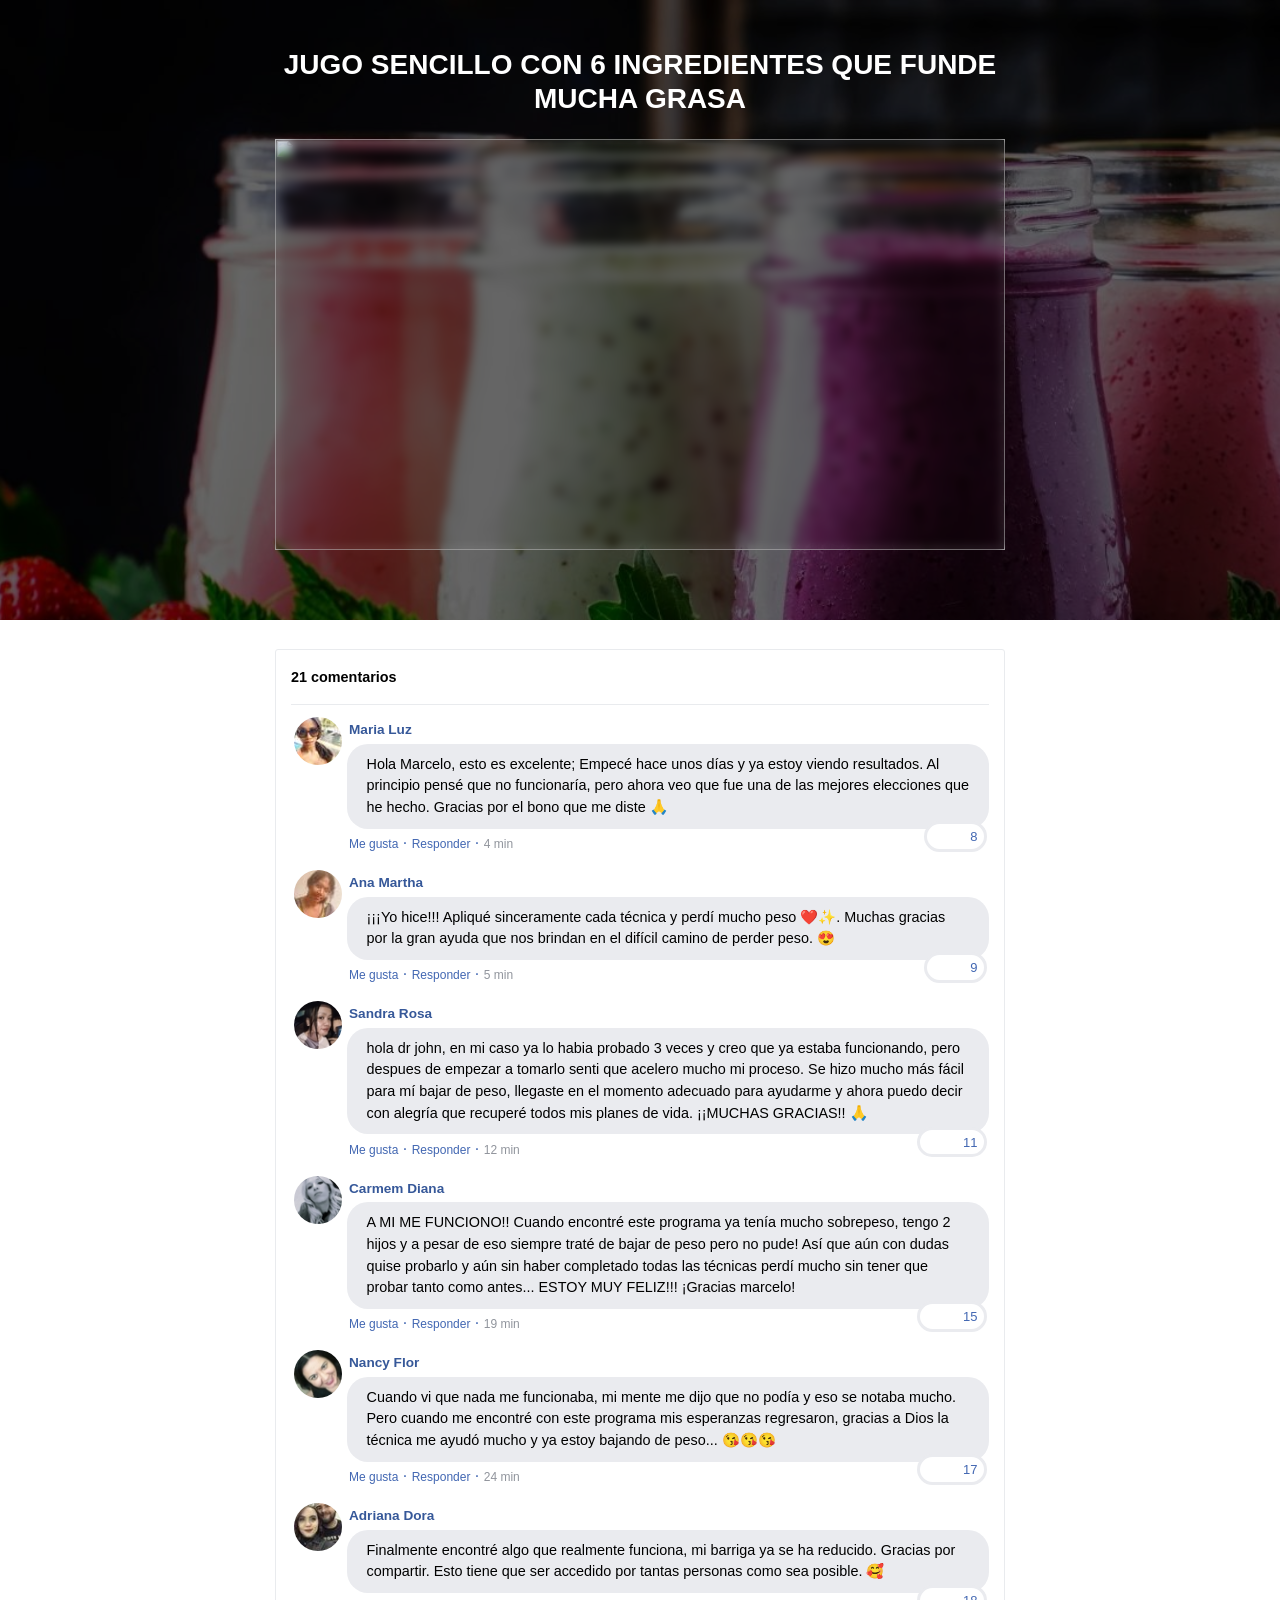
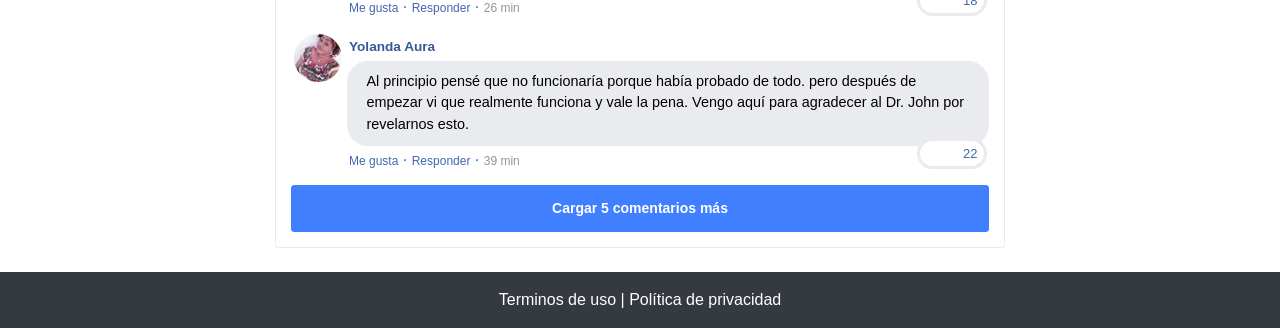
==== commit e13ad3df: "Update index.html" ====
--- a/index.html
+++ b/index.html
@@ -75,7 +75,7 @@
           <div class="col-lg-8 text-center">
             
             <!-- Headline -->
-            <h3 class="my-4"><b>JUGO SENCILLO CON 6 INGREDIENTES QUE FUNDE MUCHA GRASA EN POCOS DÍAS</b></h3>
+            <h3 class="my-4"><b>JUGO SENCILLO CON 6 INGREDIENTES QUE FUNDE MUCHA GRASA</b></h3>
 
            
             <!-- VSL -->
@@ -120,7 +120,7 @@
                     </tr>
                     <tr>
                       <td class="fb-comments-comment-actions">
-                        <like>Curtir</like>
+                        <like>Me gusta</like>
                         ·
                         <reply>Responder</reply>
                         ·
@@ -149,7 +149,7 @@
                     </tr>
                     <tr>
                       <td class="fb-comments-comment-actions">
-                        <like>Curtir</like>
+                        <like>Me gusta</like>
                         ·
                         <reply>Responder</reply>
                         ·
@@ -178,7 +178,7 @@
                     </tr>
                     <tr>
                       <td class="fb-comments-comment-actions">
-                        <like>Curtir</like>
+                        <like>Me gusta</like>
                         ·
                         <reply>Responder</reply>
                         ·
@@ -207,7 +207,7 @@
                     </tr>
                     <tr>
                       <td class="fb-comments-comment-actions">
-                        <like>Curtir</like>
+                        <like>Me gusta</like>
                         ·
                         <reply>Responder</reply>
                         ·
@@ -236,7 +236,7 @@
                     </tr>
                     <tr>
                       <td class="fb-comments-comment-actions">
-                        <like>Curtir</like>
+                        <like>Me gusta</like>
                         ·
                         <reply>Responder</reply>
                         ·
@@ -265,7 +265,7 @@
                     </tr>
                     <tr>
                       <td class="fb-comments-comment-actions">
-                        <like>Curtir</like>
+                        <like>Me gusta</like>
                         ·
                         <reply>Responder</reply>
                         ·
@@ -295,7 +295,7 @@
                     </tr>
                     <tr>
                       <td class="fb-comments-comment-actions">
-                        <like>Curtir</like>
+                        <like>Me gusta</like>
                         ·
                         <reply>Responder</reply>
                         ·
@@ -327,7 +327,7 @@
                       </tr>
                       <tr>
                         <td class="fb-comments-comment-actions">
-                          <like>Curtir</like>
+                          <like>Me gusta</like>
                           ·
                           <reply>Responder</reply>
                           ·
@@ -357,7 +357,7 @@
                       </tr>
                       <tr>
                         <td class="fb-comments-comment-actions">
-                          <like>Curtir</like>
+                          <like>Me gusta</like>
                           ·
                           <reply>Responder</reply>
                           ·
@@ -387,7 +387,7 @@
                       </tr>
                       <tr>
                         <td class="fb-comments-comment-actions">
-                          <like>Curtir</like>
+                          <like>Me gusta</like>
                           ·
                           <reply>Responder</reply>
                           ·
@@ -416,7 +416,7 @@
                       </tr>
                       <tr>
                         <td class="fb-comments-comment-actions">
-                          <like>Curtir</like>
+                          <like>Me gusta</like>
                           ·
                           <reply>Responder</reply>
                           ·
@@ -446,7 +446,7 @@
                       </tr>
                       <tr>
                         <td class="fb-comments-comment-actions">
-                          <like>Curtir</like>
+                          <like>Me gusta</like>
                           ·
                           <reply>Responder</reply>
                           ·
